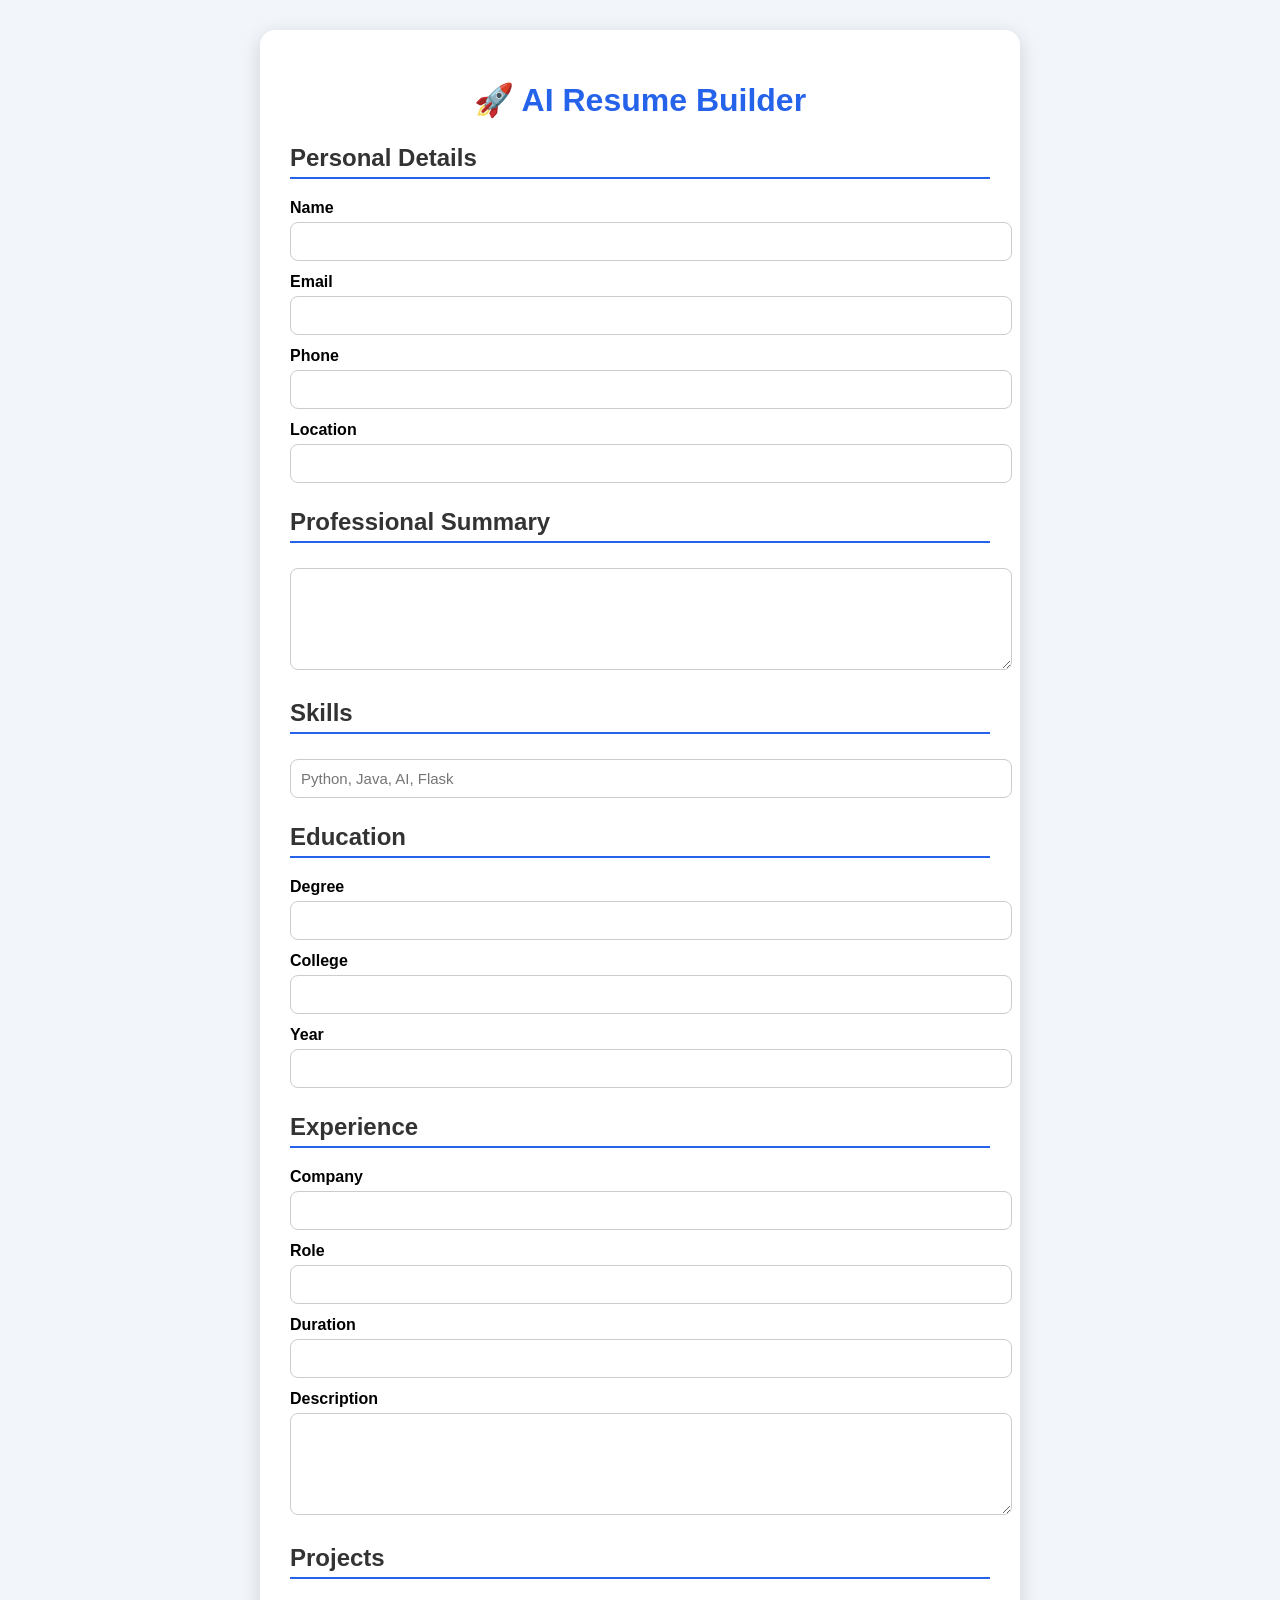
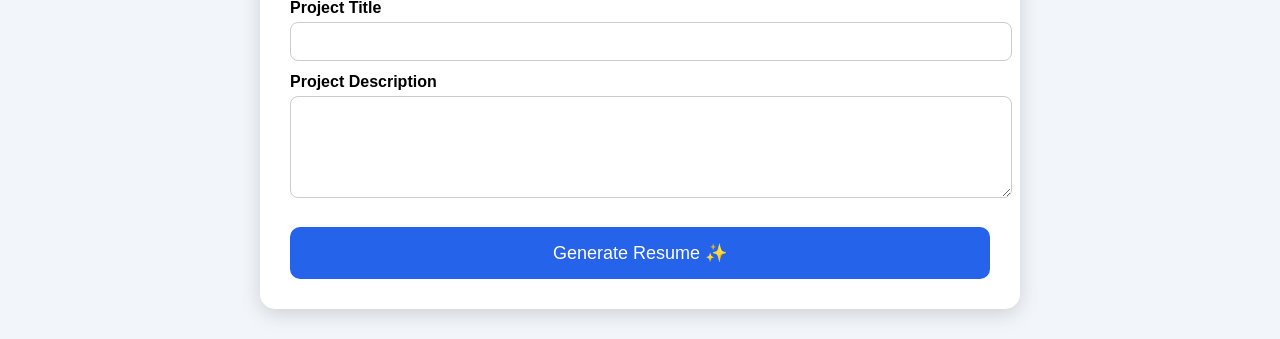
==== templates/index.html @ 154ff536 "Initial commit" ====
<!DOCTYPE html>
<html>
<head>
    <title>AI Resume Builder</title>

    <style>
        body {
            font-family: Arial, sans-serif;
            background: #f2f5f9;
            margin: 0;
            padding: 30px;
        }

        .container {
            width: 700px;
            margin: auto;
            background: white;
            padding: 30px;
            border-radius: 15px;
            box-shadow: 0 5px 20px rgba(0,0,0,0.15);
        }

        h1 {
            text-align: center;
            color: #2563eb;
        }

        .section {
            margin-top: 25px;
        }

        h2 {
            color: #333;
            border-bottom: 2px solid #2563eb;
            padding-bottom: 5px;
        }

        label {
            font-weight: bold;
            display: block;
            margin-top: 12px;
        }

        input, textarea {
            width: 100%;
            padding: 10px;
            margin-top: 5px;
            border-radius: 8px;
            border: 1px solid #ccc;
            font-size: 15px;
        }

        textarea {
            height: 80px;
        }

        button {
            width: 100%;
            margin-top: 25px;
            padding: 15px;
            background: #2563eb;
            color: white;
            border: none;
            border-radius: 10px;
            font-size: 18px;
            cursor: pointer;
        }

        button:hover {
            background: #1d4ed8;
        }

    </style>
</head>


<body>

<div class="container">

<h1>🚀 AI Resume Builder</h1>


<form action="/generate" method="POST">


<div class="section">

<h2>Personal Details</h2>

<label>Name</label>
<input name="name" required>


<label>Email</label>
<input name="email" required>


<label>Phone</label>
<input name="phone">


<label>Location</label>
<input name="location">

</div>



<div class="section">

<h2>Professional Summary</h2>

<textarea name="summary"></textarea>

</div>



<div class="section">

<h2>Skills</h2>

<input name="skills" placeholder="Python, Java, AI, Flask">

</div>



<div class="section">

<h2>Education</h2>

<label>Degree</label>
<input name="degree">


<label>College</label>
<input name="college">


<label>Year</label>
<input name="year">

</div>




<div class="section">

<h2>Experience</h2>

<label>Company</label>
<input name="company">


<label>Role</label>
<input name="role">


<label>Duration</label>
<input name="duration">


<label>Description</label>
<textarea name="description"></textarea>

</div>




<div class="section">

<h2>Projects</h2>


<label>Project Title</label>
<input name="project">


<label>Project Description</label>
<textarea name="project_description"></textarea>


</div>



<button type="submit">
Generate Resume ✨
</button>


</form>


</div>


</body>
</html>
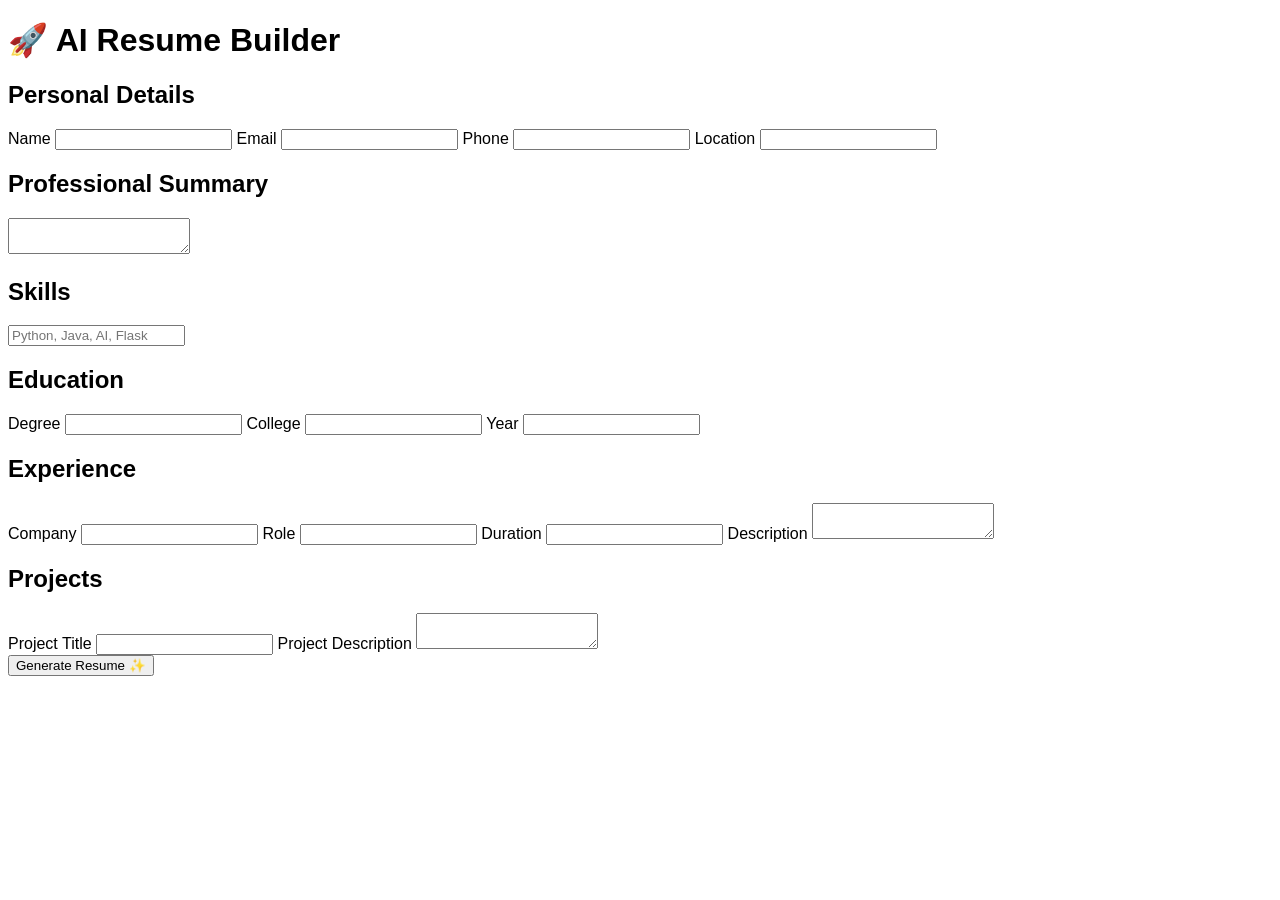
==== commit cd03f821: "Add Google site verification meta tag Added Google site verification meta tag to the HTML head." ====
--- a/templates/index.html
+++ b/templates/index.html
@@ -1,7 +1,17 @@
+<!DOCTYPE html>
+<html>
 <!DOCTYPE html>
 <html>
 <head>
     <title>AI Resume Builder</title>
+
+    <meta name="google-site-verification" content="UoSd_xQf7GW0Akd3eSXzQIQ1P8-vnZa_Iknh-Eb7j3Q" />
+
+    <style>
+        body {
+            font-family: Arial, sans-serif;
+            ...
+    
 
     <style>
         body {
@@ -200,4 +210,4 @@
 
 
 </body>
-</html>+</html>
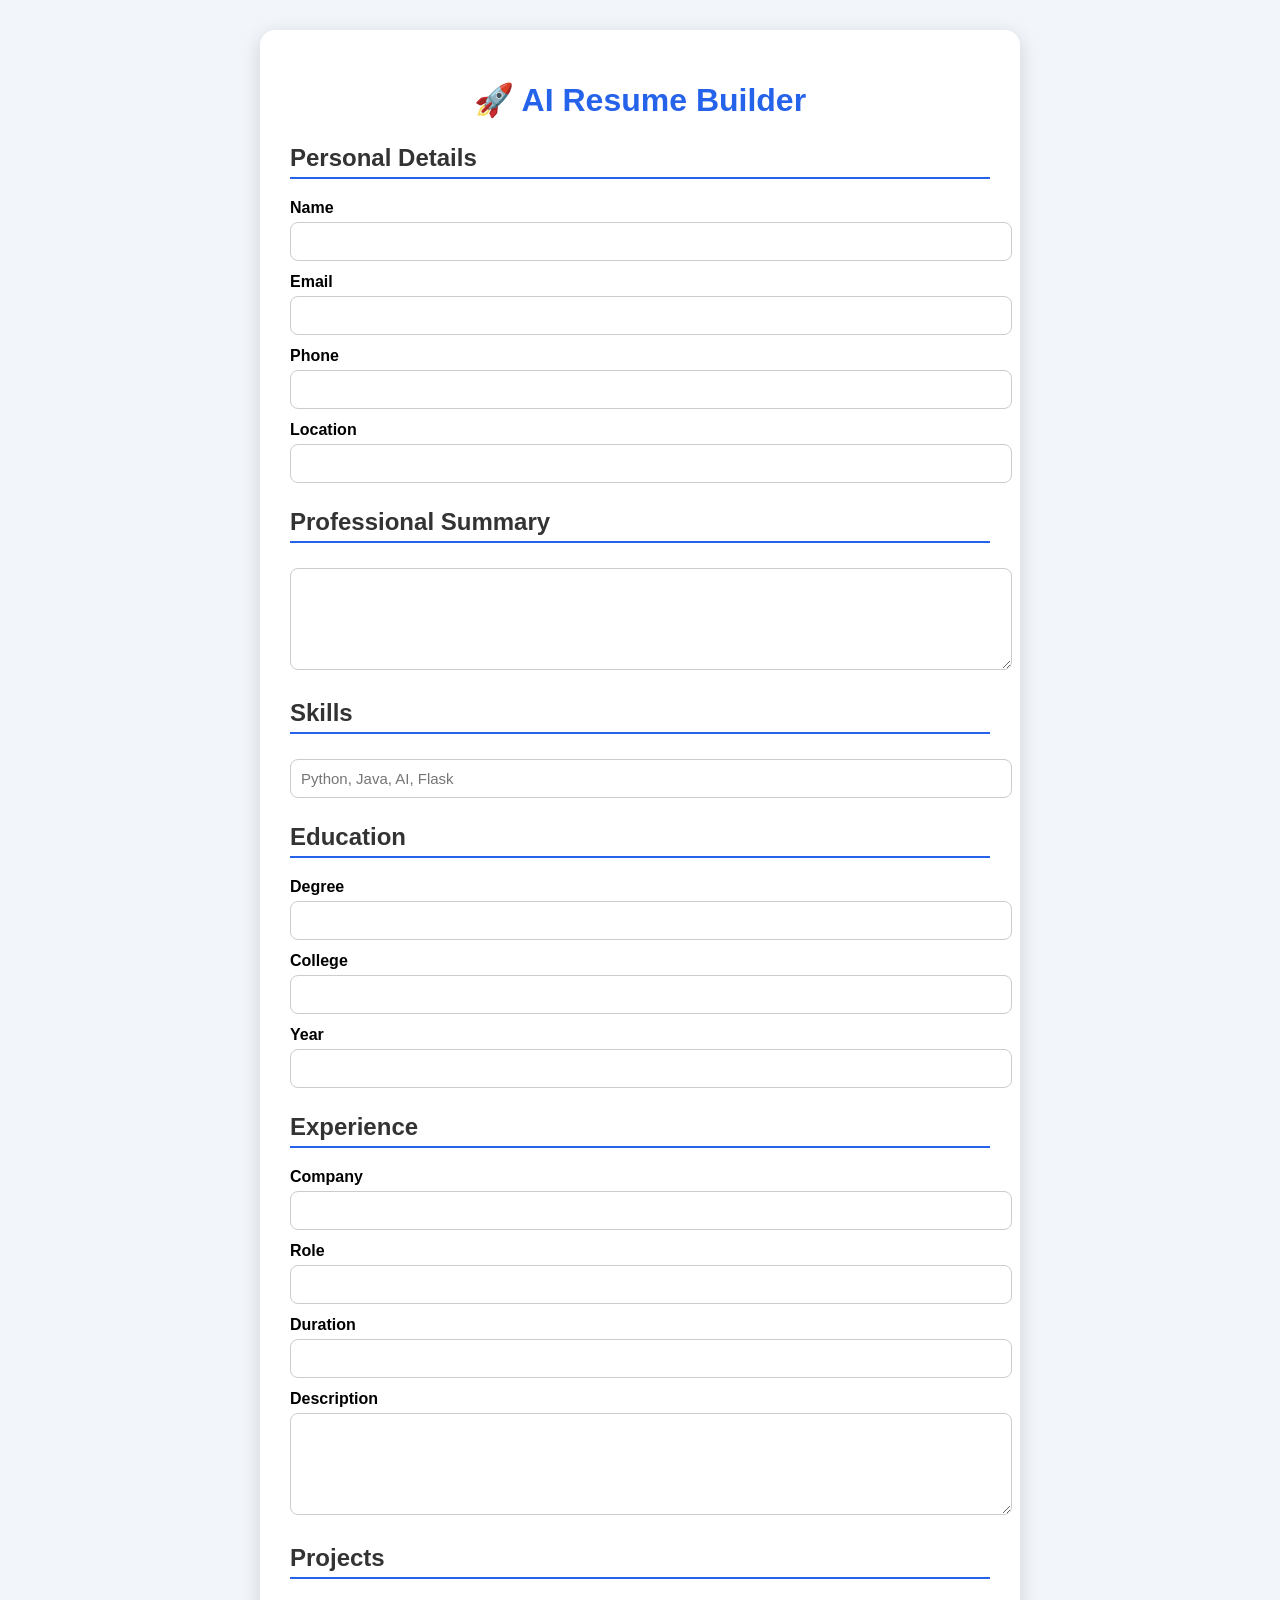
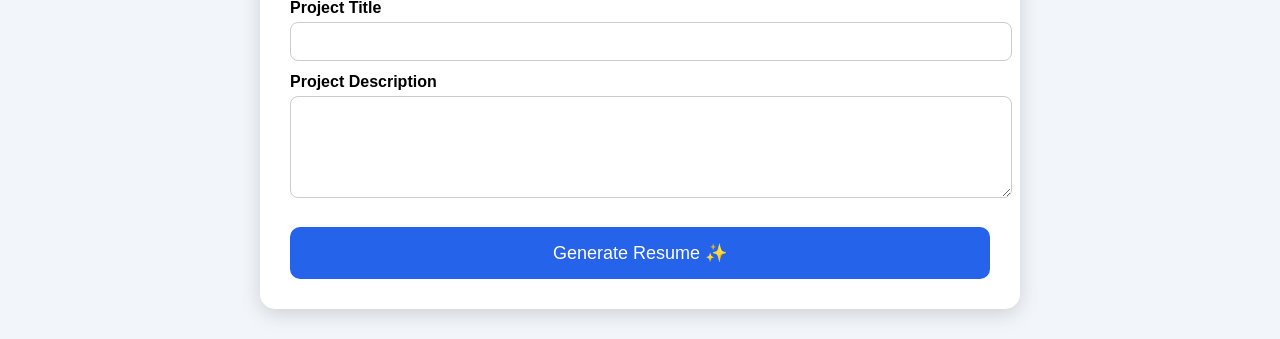
==== commit 9608ad50: "Refactor index.html to eliminate duplicate styles Removed duplicate style definitions and cleaned up" ====
--- a/templates/index.html
+++ b/templates/index.html
@@ -1,17 +1,11 @@
-<!DOCTYPE html>
-<html>
 <!DOCTYPE html>
 <html>
 <head>
+    <meta charset="UTF-8">
+
     <title>AI Resume Builder</title>
 
-    <meta name="google-site-verification" content="UoSd_xQf7GW0Akd3eSXzQIQ1P8-vnZa_Iknh-Eb7j3Q" />
-
-    <style>
-        body {
-            font-family: Arial, sans-serif;
-            ...
-    
+    <meta name="google-site-verification" content="IlGjejqFxmH952zhDXYUrWWMc_KUeS-ZK-UPr-EU7vY" />
 
     <style>
         body {
@@ -51,7 +45,8 @@
             margin-top: 12px;
         }
 
-        input, textarea {
+        input,
+        textarea {
             width: 100%;
             padding: 10px;
             margin-top: 5px;
@@ -79,11 +74,8 @@
         button:hover {
             background: #1d4ed8;
         }
-
     </style>
 </head>
-
-
 <body>
 
 <div class="container">
